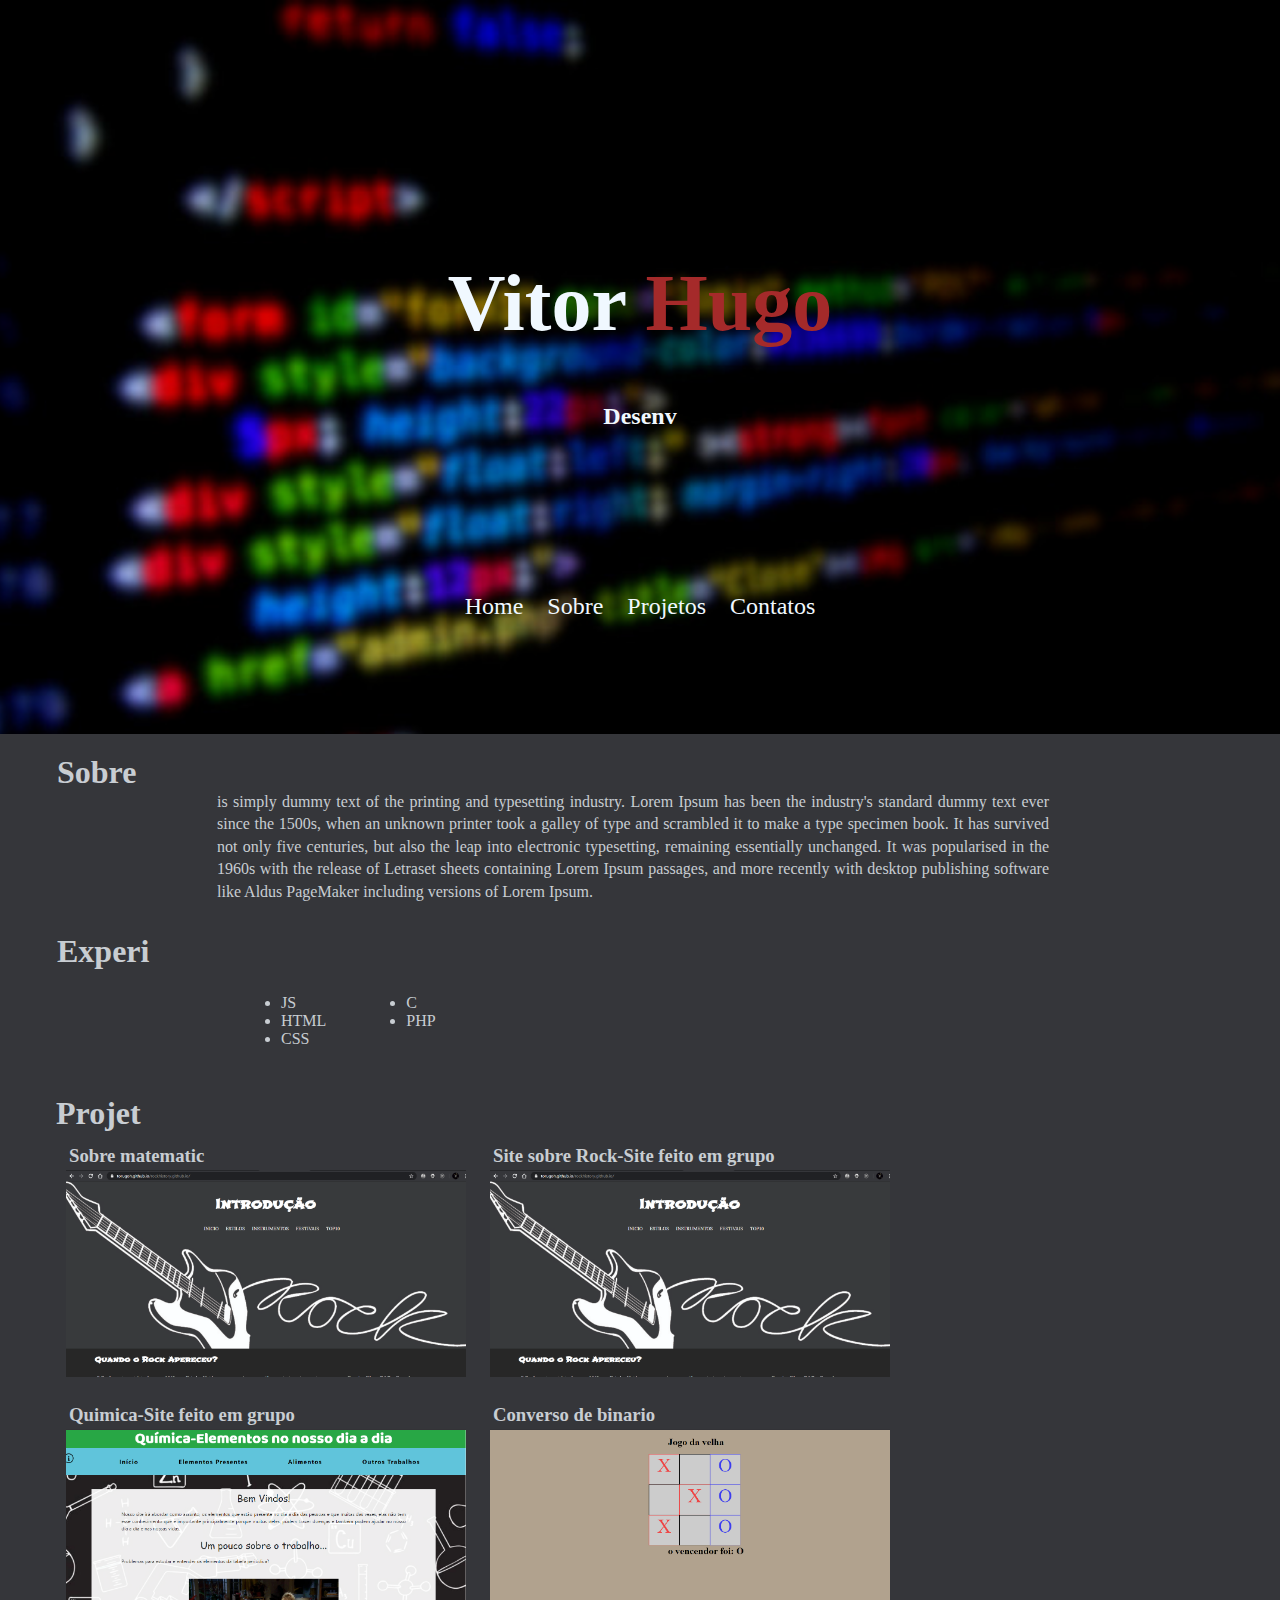
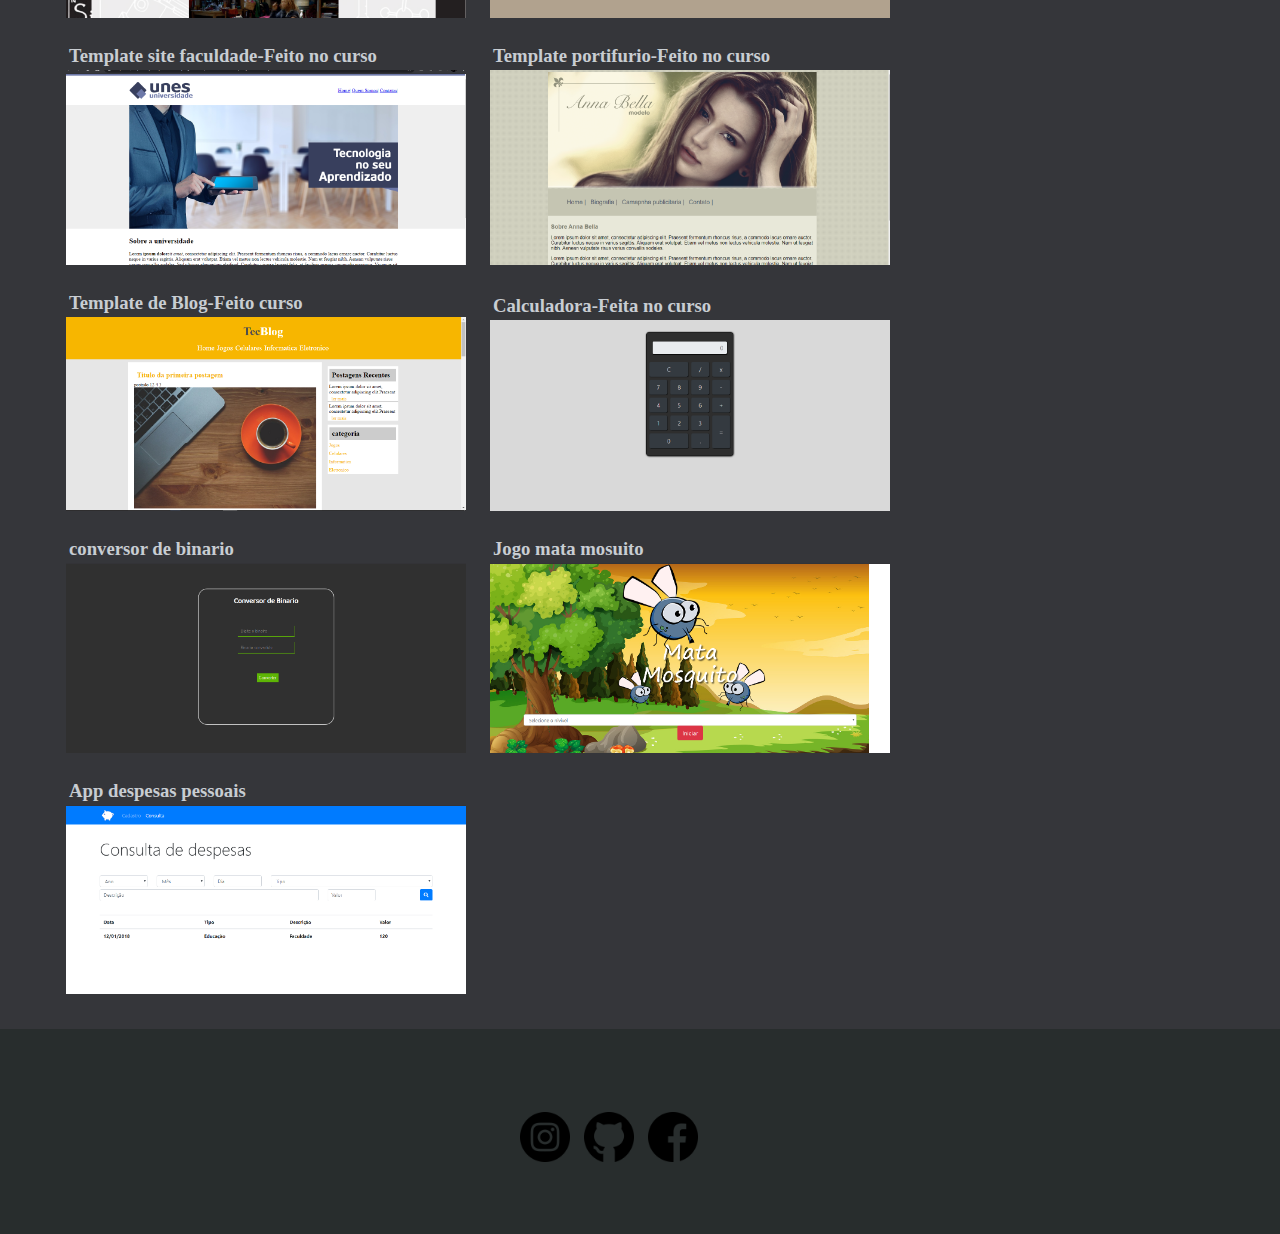
==== index.html @ 17b914d0 "Add files via upload" ====
<!DOCTYPE html>
<html>
<head>
    <meta charset="UTF-8">
    <meta name="viewport" content="width=device-width, initial-scale=1.0">
    <link rel="stylesheet" href="estilo.css">
    <title>Vitor Hugo Silva Ribeiro</title>
</head>
<body>
    <header>
        <nav id="menu">
            <h1>Vitor <span>Hugo</span></h1>
            <h2>Desenvolverdor Web</h2>
            <ul>
                <li><a href="#menu">Home</a></li>
                <li><a href="#sobre">Sobre</a></li>
                <li><a href="#projetos">Projetos</a></li>
                <li><a href="#contatos">Contatos</a></li>
            </ul>
        </nav>
    </header>

    <main>
        <div id="geral">
        <div  id="sobre">
            <h1 class="s">Sobre</h1>
            <p> is simply dummy text of the printing and typesetting industry. 
                Lorem Ipsum has been the industry's standard dummy text ever since the 1500s,
                 when an unknown printer took a galley of type and scrambled it to make a type specimen book.
                  It has survived not only five centuries, but also the leap into electronic typesetting,
                   remaining essentially unchanged. It was popularised in the 1960s with the release of 
                   Letraset sheets containing Lorem Ipsum passages,
                 and more recently with desktop publishing software like Aldus PageMaker including versions of Lorem Ipsum.
            </p>
        </div>
        <!-- Colo -->
        <div  id="experiencia">
            
            <h1 class="u">Experiencias</h1>
           
            <ul id="linguagens">
                <li>JS</li>
                <li>HTML</li>
                <li>CSS</li>
            </ul>
            <ul class="linguagens">
                <li>C</li>
                <li>PHP</li>
            </ul>
        </div>
        <!-- colocar os projetos -->
        <div class="organizacaoconteudo"id="projetos">

            <h1 class="b">Projetos</h1>
            
            <div class="listas">
                <h3>Sobre matematic</h3>
                <a href=""><img src="imagens/siteRock.png" alt="site"></a>
            </div>
            <div class="listas">
                <h3>Site sobre Rock-Site feito em grupo</h3>
                <img src="imagens/siteRock.png" alt="site"></a></img>
                </div>
                <div class="listas">
                    <h3>Quimica-Site feito em grupo</h3>
                    <img src="imagens/quimoca.png" alt="site"></a></img>
                </div>
                <div class="listas">
                    <h3>Converso de binario</h3>
                    <a href="google.com"><img src="imagens/velha.png" alt="site"></a>
                </div>
                <div class="listas">
                    <h3>Template site faculdade-Feito no curso</h3>
                    <img src="imagens/sitefacu.png" alt="site"></a></img>
                </div>
                <div class="listas">
                    <h3>Template portifurio-Feito no curso</h3>
                    <img src="imagens/portifiliocurso.png" alt="site"></a></img>
                </div>
                <div class="listas">
                    <h3>Template de Blog-Feito curso</h3>
                    <a href=""> <img src="imagens/blog.png" alt="site"></a>
                </div>
                <div class="listas">
                     <h3>Calculadora-Feita no curso</h3>
                     <a href=""> <img src="imagens/calculadora.png" alt="site"></a>
                </div>
                <div class="listas">
                    <h3>conversor de binario</h3>
                    <a href=""> <img src="imagens/conversor.png" alt="site"></a>
               </div>
               <div class="listas">
                <h3>Jogo mata mosuito</h3>
                <a href=""> <img src="imagens/mosquito.png" alt="site"></a>
           </div>
           <div class="listas">
            <h3>App despesas pessoais</h3>
            <a href=""> <img src="imagens/despesa.png" alt="site"></a>
       </div>
        </div>
    </div>
    </main>
<!-- rodape -->
    <footer>
        <div id="contatos"> 
            <a href=""><img src="imagens/instagram.png" alt="instragam"></a>
            <a href="https://github.com/TorugoH"><img src="imagens/github.png" alt="github"></a>
            <a href=""><img src="imagens/facebook.png" alt="facebook"></a>
        </div>
    </footer>
    <script src="index.js"></script>
</body>
</html>
---- estilo.css ----
*{
    margin: 0;
    padding: 0;
}
body{
    overflow-x: hidden;
    /*background-color: #8886853d;*/
    background: rgb(53, 54, 58);
    color:#c8cdd2;
}
footer{
    height: 10em;
    padding: 15px;
}
a{
    text-decoration: none;
    color: aliceblue;
}
a:hover{
    color: #cacaca;
}
/*menu*/
header{
    background-color: #282d2dfa;
    background-image: url('imagens/fundo.jpg');
    background-position: center top;
    background-repeat: no-repeat;
    background-size: cover;
    background-attachment: fixed;
    position: relative;
    padding: 15px;
    height: 44em;
}

.lado{
    /*float: left;*/
    position: relative;
    display: inline-block;
}
nav ul{
    position: relative;
    top: 28em;
    text-align: center;
}
#menu li{
    list-style: none;
    display: inline;
    padding: 10px;
    font-size: 1.5em;
}
span{
    color: brown;
}
#menu h1{
    font-size: 5em;
    padding: 3px;
    text-align: center;
    color: aliceblue;
    position: relative;
    top: 3em;
    
}
#menu h2{
    font-size: 1.5em;
    padding: 3px;
    text-align: center;
    color: aliceblue;
    position: relative;
    top: 12em;
    
}
/*corpo da aplicação*/
main{
    width: 98%;
}
p{
  text-align:justify;
    line-height: 1.4em;
    width: 52em;
    position: relative;
    left: 10em;
}
.listas{
    /*class por fazer as lista*/
    display: inline-block;
    margin: 0 auto;
    padding: 10px;
}
.organizacaoconteudo{
    width: 99%;
    padding-left: 15px; 
}
#geral{
    padding: 10px 10px 6px 25px;
}
main img{
    width: 400px;
}
#sobre{
    top: 10px;
    position: relative;
    left: 2em;
}
#experiencia{
    position: relative;
    top: 10px;
    left: 2em;
    padding-top: 30px;
}
#projetos{
    clear: both;
    top: 15px;
    position: relative;
    left: 1em;
    padding-top: 30px;
    padding-bottom: 30px;
}
h3{
    padding: 3px;
}
th img{
    height: 30px;
    width: 30px;
}
.linguagens{
    float: left;
    padding-left: 5em;
}
#linguagens{
    float: left;
}
#experiencia ul{
    position: relative;
    left: 14em;
    padding-top: 24px;
    padding-bottom: 12px;
}

/*rodape*/
footer{
    background-color: #282d2dfa;
    padding-top: 30px;   
}
#contatos img{
    padding:5px;
    width: 50px;
    height: 50px;
}
#contatos{
    margin: 0 auto;
    width: 20%;
    padding-top: 3em;
}
#contatos img:hover{
    height: 60px;
    width: 60px;
}
/*parte resposiva*/
@media(max-width:760px){
    body{
        overflow-x: hidden;
        /*background-color: #8886853d;*/
        background: rgb(53, 54, 58);
        color:#c8cdd2;
    }
    
    
    header {
        background-color: #282d2dfa;
        background-position: center top;
        background-repeat: no-repeat;
        background-size: cover;
        background-attachment: fixed;
        position: relative;
        height: 49em;
        width: 100%;
    }
    main img {
        width: 278px;
    }
    ul {
        position: relative;
        top: 20em;
        
    }
    footer {
        background-color: #282d2dfa;
        height: 18em;
        width: 100%;
    }
    p{
        text-align: justify;
        line-height: 1.4em;
        width: 15em;
        position: relative;
        left: 1em;
    }
      
    #experiencia {
        position: relative;
        top: 10px;
        padding-top: 30px;
        left: 0;
    }
    #experiencia ul{
        position: relative;
    top: 1em;
    left: 5em;
    }
    #menu h1 {
        font-size: 5em;
        /* padding: 3px; */
        text-align: center;
        color: aliceblue;
        position: relative;
        top: 1em;
        left: -1em;
    }
    #menu h2 {
        font-size: 1.5em;
        padding: 3px;
        text-align: center;
        color: aliceblue;
        position: relative;
        top: 6em;
        left: -2em;
    }
    nav ul {
        position: relative;
        top: 18em;
        text-align: center;
        width: 30%;
    }
    #projetos {
        clear: both;
        top: 15px;
        position: relative;
        left: -1em;
        padding-top: 30px;
        padding-bottom: 30px;
    }
    .organizacaoconteudo {
        width: 100%;
        padding-left: 15px;
    }

        span {
            color: brown;
            left: 53px;
            position: relative;
        }
        #sobre {
            top: 10px;
            position: relative;
            left: 0em;
        }

}

@media (min-width:768px)and(max-width:1020px){
    header, footer {
        height: 10em;
        padding: 15px;                                                                                   
        width: 100%;
    }
    header {
    background-color: #282d2dfa;
    background-image: url('imagens/fundo.jpg');
    background-position: center top;
    background-repeat: no-repeat;
    background-size: cover;
    background-attachment: fixed;
    position: relative;
    height: 63em;
    
    }
    main img {
        width: 313px;
    }
    ul {
        position: relative;
        top: 20em;
        
    }
    footer {
        background-color: #282d2dfa;
        height: 18em;
    }
    p {
        text-align: justify;
        line-height: 1.4em;
        width: 43em;
        position: relative;
        /* left: 10em; */
    }

}
/*375-500px

//360<px

768-900px{
//1024px
header {
    background-color: #282d2dfa;
    background-image: url(imagens/fundo.jpg);
    background-position: center top;
    background-repeat: no-repeat;
    background-size: cover;
    background-attachment: fixed;
    position: relative;
    height: 84em;
}
*/
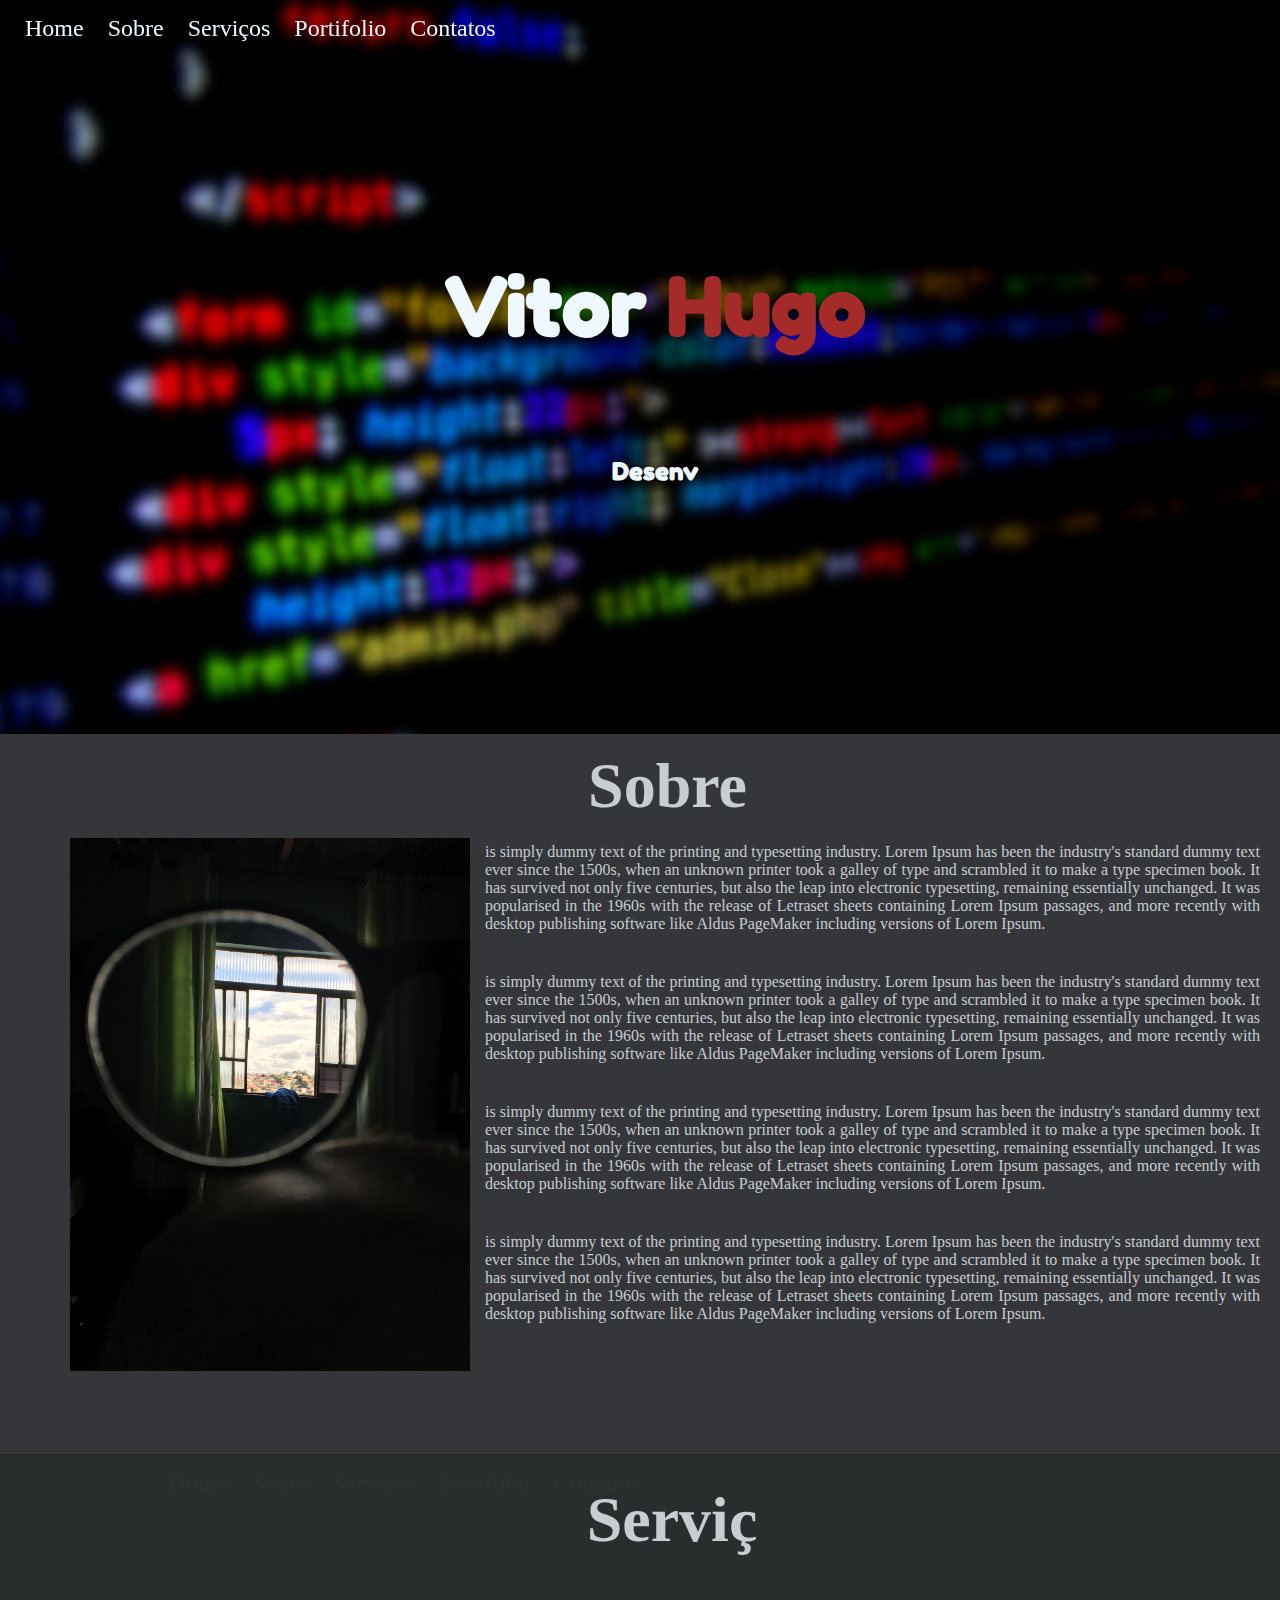
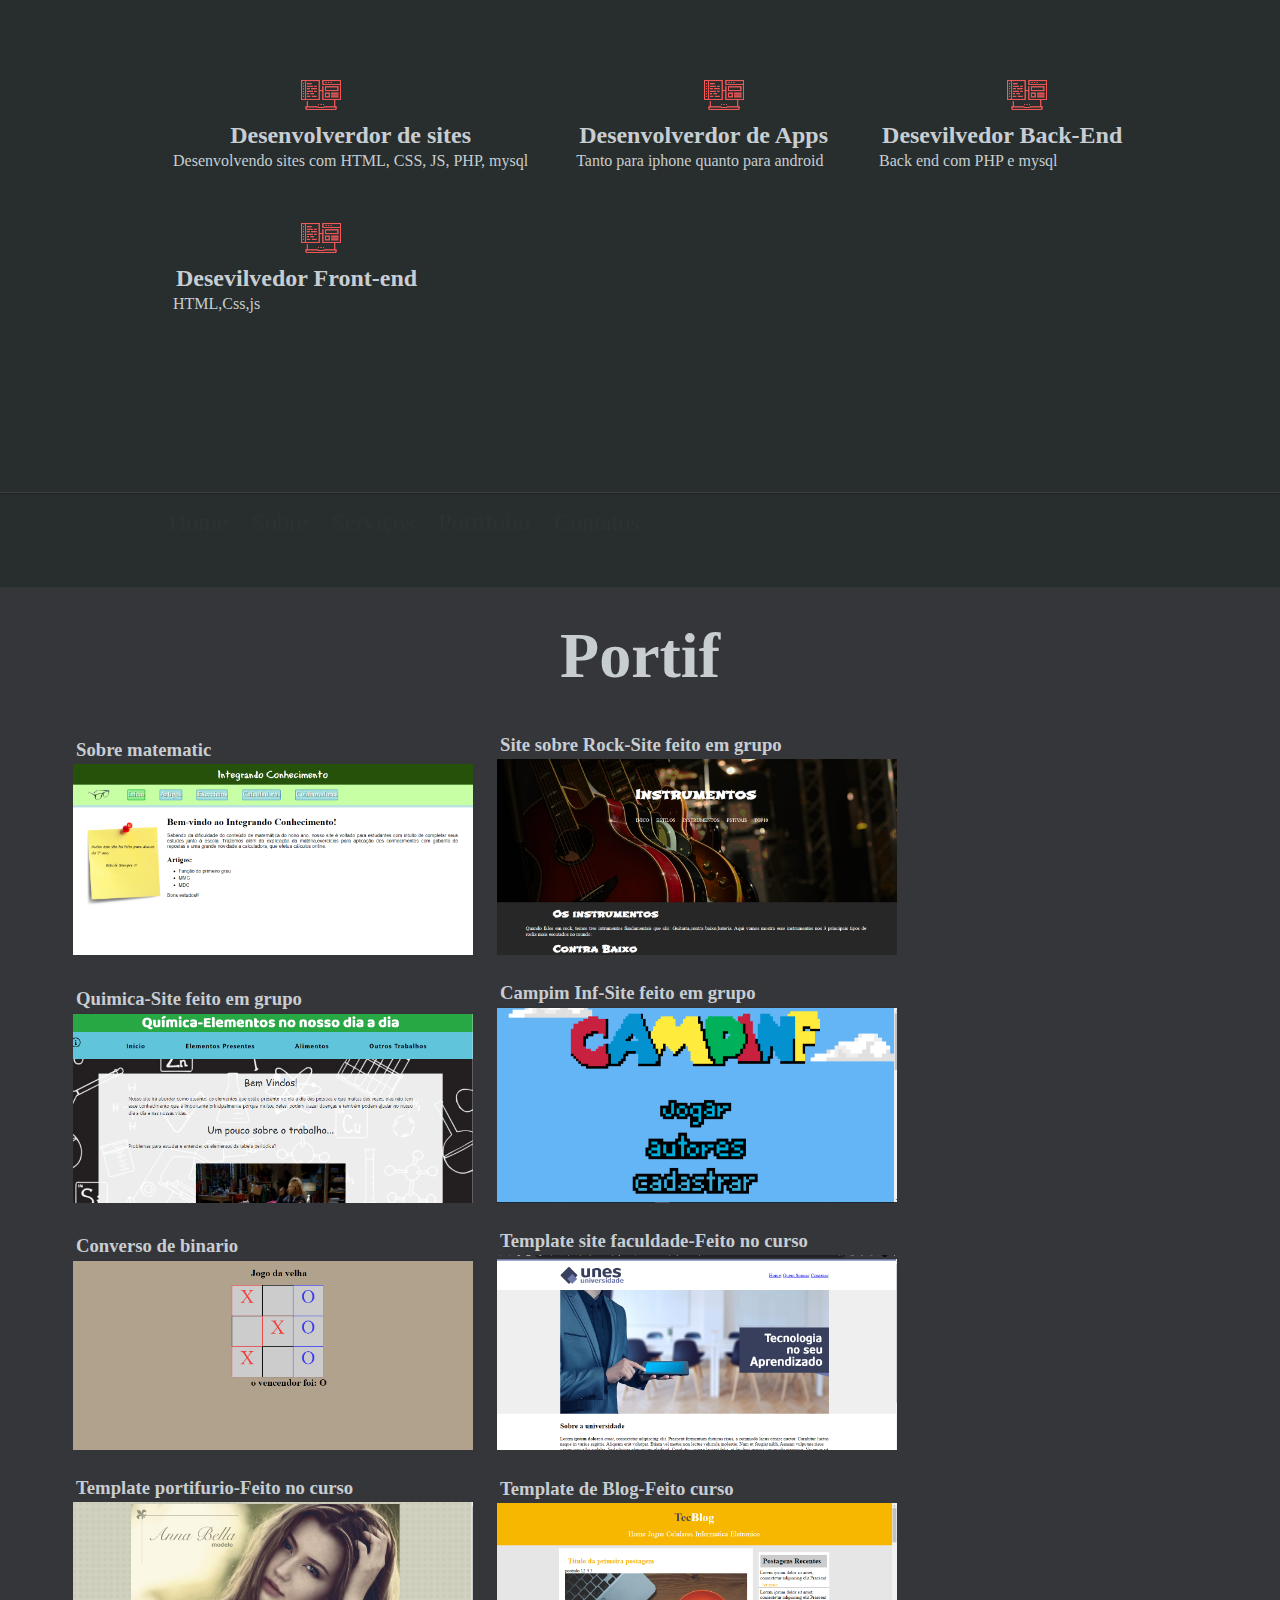
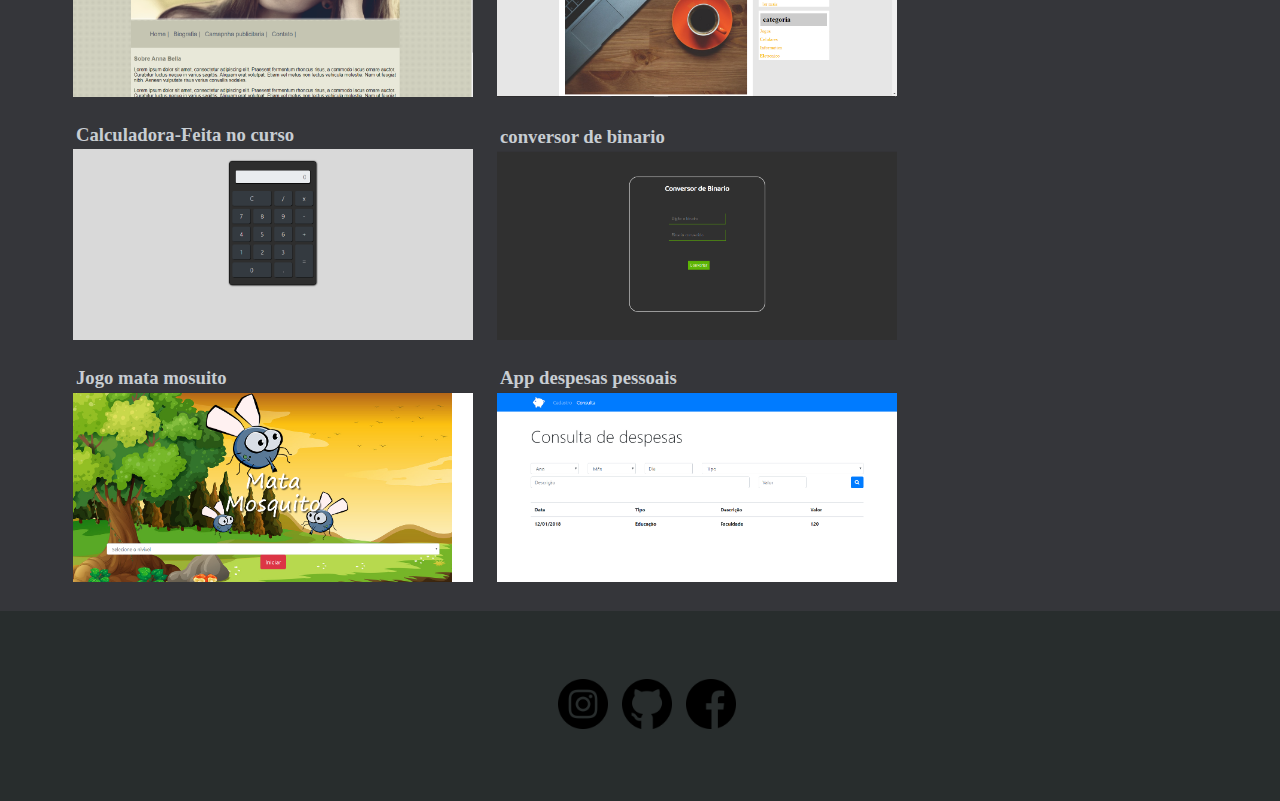
==== commit 678c9a50: "Add files via upload" ====
--- a/index.html
+++ b/index.html
@@ -1,4 +1,4 @@
-<!DOCTYPE html>
+                                            <!DOCTYPE html>
 <html>
 <head>
     <meta charset="UTF-8">
@@ -9,21 +9,49 @@
 <body>
     <header>
         <nav id="menu">
+            <div id="campodeOpcao">
+                <ul id="submenu">
+                    <li><a href="#menu">Home</a></li>
+                    <li><a href="#sobre">Sobre</a></li>
+                    <li><a href="#experiencia">Serviços</a></li>
+                    <li><a href="#projetos">Portifolio</a></li>
+                    <li><a href="#contatos">Contatos</a></li>
+                </ul>
+            </div>
             <h1>Vitor <span>Hugo</span></h1>
             <h2>Desenvolverdor Web</h2>
-            <ul>
-                <li><a href="#menu">Home</a></li>
-                <li><a href="#sobre">Sobre</a></li>
-                <li><a href="#projetos">Projetos</a></li>
-                <li><a href="#contatos">Contatos</a></li>
-            </ul>
         </nav>
     </header>
-
+<!-- Corpo da aplicação -->
     <main>
         <div id="geral">
         <div  id="sobre">
             <h1 class="s">Sobre</h1>
+            <img src="imagens/oculos.JPG" alt="">
+            <p> is simply dummy text of the printing and typesetting industry. 
+                Lorem Ipsum has been the industry's standard dummy text ever since the 1500s,
+                 when an unknown printer took a galley of type and scrambled it to make a type specimen book.
+                  It has survived not only five centuries, but also the leap into electronic typesetting,
+                   remaining essentially unchanged. It was popularised in the 1960s with the release of 
+                   Letraset sheets containing Lorem Ipsum passages,
+                 and more recently with desktop publishing software like Aldus PageMaker including versions of Lorem Ipsum.
+            </p>
+            <p> is simply dummy text of the printing and typesetting industry. 
+                Lorem Ipsum has been the industry's standard dummy text ever since the 1500s,
+                 when an unknown printer took a galley of type and scrambled it to make a type specimen book.
+                  It has survived not only five centuries, but also the leap into electronic typesetting,
+                   remaining essentially unchanged. It was popularised in the 1960s with the release of 
+                   Letraset sheets containing Lorem Ipsum passages,
+                 and more recently with desktop publishing software like Aldus PageMaker including versions of Lorem Ipsum.
+            </p>
+            <p> is simply dummy text of the printing and typesetting industry. 
+                Lorem Ipsum has been the industry's standard dummy text ever since the 1500s,
+                 when an unknown printer took a galley of type and scrambled it to make a type specimen book.
+                  It has survived not only five centuries, but also the leap into electronic typesetting,
+                   remaining essentially unchanged. It was popularised in the 1960s with the release of 
+                   Letraset sheets containing Lorem Ipsum passages,
+                 and more recently with desktop publishing software like Aldus PageMaker including versions of Lorem Ipsum.
+            </p>
             <p> is simply dummy text of the printing and typesetting industry. 
                 Lorem Ipsum has been the industry's standard dummy text ever since the 1500s,
                  when an unknown printer took a galley of type and scrambled it to make a type specimen book.
@@ -35,27 +63,40 @@
         </div>
         <!-- Colo -->
         <div  id="experiencia">
-            
-            <h1 class="u">Experiencias</h1>
-           
-            <ul id="linguagens">
-                <li>JS</li>
-                <li>HTML</li>
-                <li>CSS</li>
-            </ul>
-            <ul class="linguagens">
-                <li>C</li>
-                <li>PHP</li>
-            </ul>
+            <h1 class="u">Serviços</h1>
+            <div id="apresentacao">
+                <div class="servico">
+                    <img src="imagens/end.png" alt="">
+                   <h3>Desenvolverdor de sites</h3>
+                   <p>Desenvolvendo sites com HTML, CSS, JS, PHP, mysql</p>
+               </div>
+               <div class="servico">
+                <img src="imagens/end.png" alt="">
+                   <h3>Desenvolverdor de Apps</h3>
+                   <p>Tanto para iphone quanto para android</p>
+                 </div>
+    
+                 <div class="servico">
+                    <img src="imagens/end.png" alt="">
+                     <h3>Desevilvedor Back-End</h3>
+                     <p>Back end com PHP e mysql</p>
+         
+                 </div>
+                 <div class="servico">
+                     <img src="imagens/end.png" alt="">
+                    <h3>Desevilvedor Front-end</h3>
+                    <p>HTML,Css,js</p>
+                </div>
+            </div>
         </div>
         <!-- colocar os projetos -->
+        <h1 class="b">Portifolio</h1>
         <div class="organizacaoconteudo"id="projetos">
 
-            <h1 class="b">Projetos</h1>
             
             <div class="listas">
                 <h3>Sobre matematic</h3>
-                <a href=""><img src="imagens/siteRock.png" alt="site"></a>
+                <a href=""><img src="imagens/integrando.png" alt="site"></a>
             </div>
             <div class="listas">
                 <h3>Site sobre Rock-Site feito em grupo</h3>
@@ -64,6 +105,10 @@
                 <div class="listas">
                     <h3>Quimica-Site feito em grupo</h3>
                     <img src="imagens/quimoca.png" alt="site"></a></img>
+                </div>
+                <div class="listas">
+                    <h3>Campim Inf-Site feito em grupo</h3>
+                    <img src="imagens/campinf.png" alt="site"></a></img>
                 </div>
                 <div class="listas">
                     <h3>Converso de binario</h3>
@@ -103,9 +148,9 @@
 <!-- rodape -->
     <footer>
         <div id="contatos"> 
-            <a href=""><img src="imagens/instagram.png" alt="instragam"></a>
+            <a href="https://www.instagram.com/torugo_vitor/"><img src="imagens/instagram.png" alt="instragam"></a>
             <a href="https://github.com/TorugoH"><img src="imagens/github.png" alt="github"></a>
-            <a href=""><img src="imagens/facebook.png" alt="facebook"></a>
+            <a href="https://www.facebook.com/vitorhugoemail/?viewas="><img src="imagens/facebook.png" alt="facebook"></a>
         </div>
     </footer>
     <script src="index.js"></script>
--- a/estilo.css
+++ b/estilo.css
@@ -1,3 +1,7 @@
+@font-face{
+    font-family: "titulo";
+    src: url("fonte/FredokaOne-Regular.ttf") format('truetype');
+}
 *{
     margin: 0;
     padding: 0;
@@ -9,8 +13,10 @@
     color:#c8cdd2;
 }
 footer{
+    background-color: #282d2dfa ;
     height: 10em;
     padding: 15px;
+    width: 105%;
 }
 a{
     text-decoration: none;
@@ -30,17 +36,28 @@
     position: relative;
     padding: 15px;
     height: 44em;
+    width: 100%;
 }
 
 .lado{
-    /*float: left;*/
     position: relative;
     display: inline-block;
 }
 nav ul{
-    position: relative;
-    top: 28em;
-    text-align: center;
+   
+}
+#campodeOpcaonudeOpcao{
+    position: fixed;
+    top: 2em;
+    text-align: center;
+    padding: 13px;
+    /* margin: 0 auto; */
+    left: 29%;
+    
+}
+#campodeOpcao{
+    position: fixed;
+    z-index: 1;
 }
 #menu li{
     list-style: none;
@@ -58,7 +75,12 @@
     color: aliceblue;
     position: relative;
     top: 3em;
-    
+    font-family: "titulo",cursive;
+    
+}
+#sobre h1, #experiencia h1, #projetos h1{
+    text-align: center;
+    font-size: 4em;
 }
 #menu h2{
     font-size: 1.5em;
@@ -66,19 +88,18 @@
     text-align: center;
     color: aliceblue;
     position: relative;
-    top: 12em;
-    
+    top: 14em;
+    font-family: "titulo",cursive;
+    
+}
+#sobre img{
+    float: left;
+    padding: 15px;
 }
 /*corpo da aplicação*/
-main{
-    width: 98%;
-}
-p{
-  text-align:justify;
-    line-height: 1.4em;
-    width: 52em;
-    position: relative;
-    left: 10em;
+#sobre p{
+  padding: 20px;
+  text-align: justify;
 }
 .listas{
     /*class por fazer as lista*/
@@ -87,31 +108,43 @@
     padding: 10px;
 }
 .organizacaoconteudo{
-    width: 99%;
+   /* width: 99%;*/
     padding-left: 15px; 
 }
-#geral{
-    padding: 10px 10px 6px 25px;
+/*#geral{
+   /* padding: 10px 10px 6px 25px;
+}*/
+.b{
+    text-align: center;
+    font-size: 4em;
+    top: 0.5em;
+    position: relative;
+    padding: 15px;
 }
 main img{
     width: 400px;
 }
 #sobre{
-    top: 10px;
-    position: relative;
-    left: 2em;
+    top: 15px;
+    position: relative;
+    height: 44em;
+    margin-left: 55px;
 }
 #experiencia{
-    position: relative;
-    top: 10px;
-    left: 2em;
+   /* background-color: #282d2dfa ;*/
+   background-image: url('imagens/fundopreto.png');
+    position: relative;
+    top: 15px;
     padding-top: 30px;
+    height: 44em;
+    width: 105%;
+    
 }
 #projetos{
     clear: both;
     top: 15px;
     position: relative;
-    left: 1em;
+    left: 3em;
     padding-top: 30px;
     padding-bottom: 30px;
 }
@@ -129,17 +162,28 @@
 #linguagens{
     float: left;
 }
-#experiencia ul{
-    position: relative;
-    left: 14em;
-    padding-top: 24px;
-    padding-bottom: 12px;
-}
-
-/*rodape*/
-footer{
-    background-color: #282d2dfa;
-    padding-top: 30px;   
+
+.servico{
+    float: left;
+    padding: 24px;
+}
+.servico img{
+    width: 40px;
+    height: 40px;
+    position: relative;
+    left: 8em;
+}
+.servico h3{
+    font-size: 24px;
+    text-align: center;
+}
+#apresentacao{
+    padding: 30px;
+    margin: 0 auto;
+    position: relative;
+    top: 4em;
+    left: 6em;
+    margin-left: 23px;
 }
 #contatos img{
     padding:5px;
@@ -166,6 +210,7 @@
     
     
     header {
+        background-image: url('imagens/fundo.jpg');
         background-color: #282d2dfa;
         background-position: center top;
         background-repeat: no-repeat;
@@ -191,7 +236,7 @@
     p{
         text-align: justify;
         line-height: 1.4em;
-        width: 15em;
+        width: 305px;
         position: relative;
         left: 1em;
     }
@@ -204,8 +249,8 @@
     }
     #experiencia ul{
         position: relative;
-    top: 1em;
-    left: 5em;
+        top: 1em;
+        left: 5em;
     }
     #menu h1 {
         font-size: 5em;
@@ -223,7 +268,7 @@
         color: aliceblue;
         position: relative;
         top: 6em;
-        left: -2em;
+        left: -1em;
     }
     nav ul {
         position: relative;
@@ -244,16 +289,16 @@
         padding-left: 15px;
     }
 
-        span {
-            color: brown;
-            left: 53px;
-            position: relative;
-        }
-        #sobre {
-            top: 10px;
-            position: relative;
-            left: 0em;
-        }
+    span {
+        color: brown;
+        left: 53px;
+        position: relative;
+    }
+    #sobre {
+        top: 10px;
+        position: relative;
+         left: 0em;
+    }
 
 }
 
@@ -272,7 +317,6 @@
     background-attachment: fixed;
     position: relative;
     height: 63em;
-    
     }
     main img {
         width: 313px;
@@ -289,7 +333,7 @@
     p {
         text-align: justify;
         line-height: 1.4em;
-        width: 43em;
+        width: 305px;
         position: relative;
         /* left: 10em; */
     }
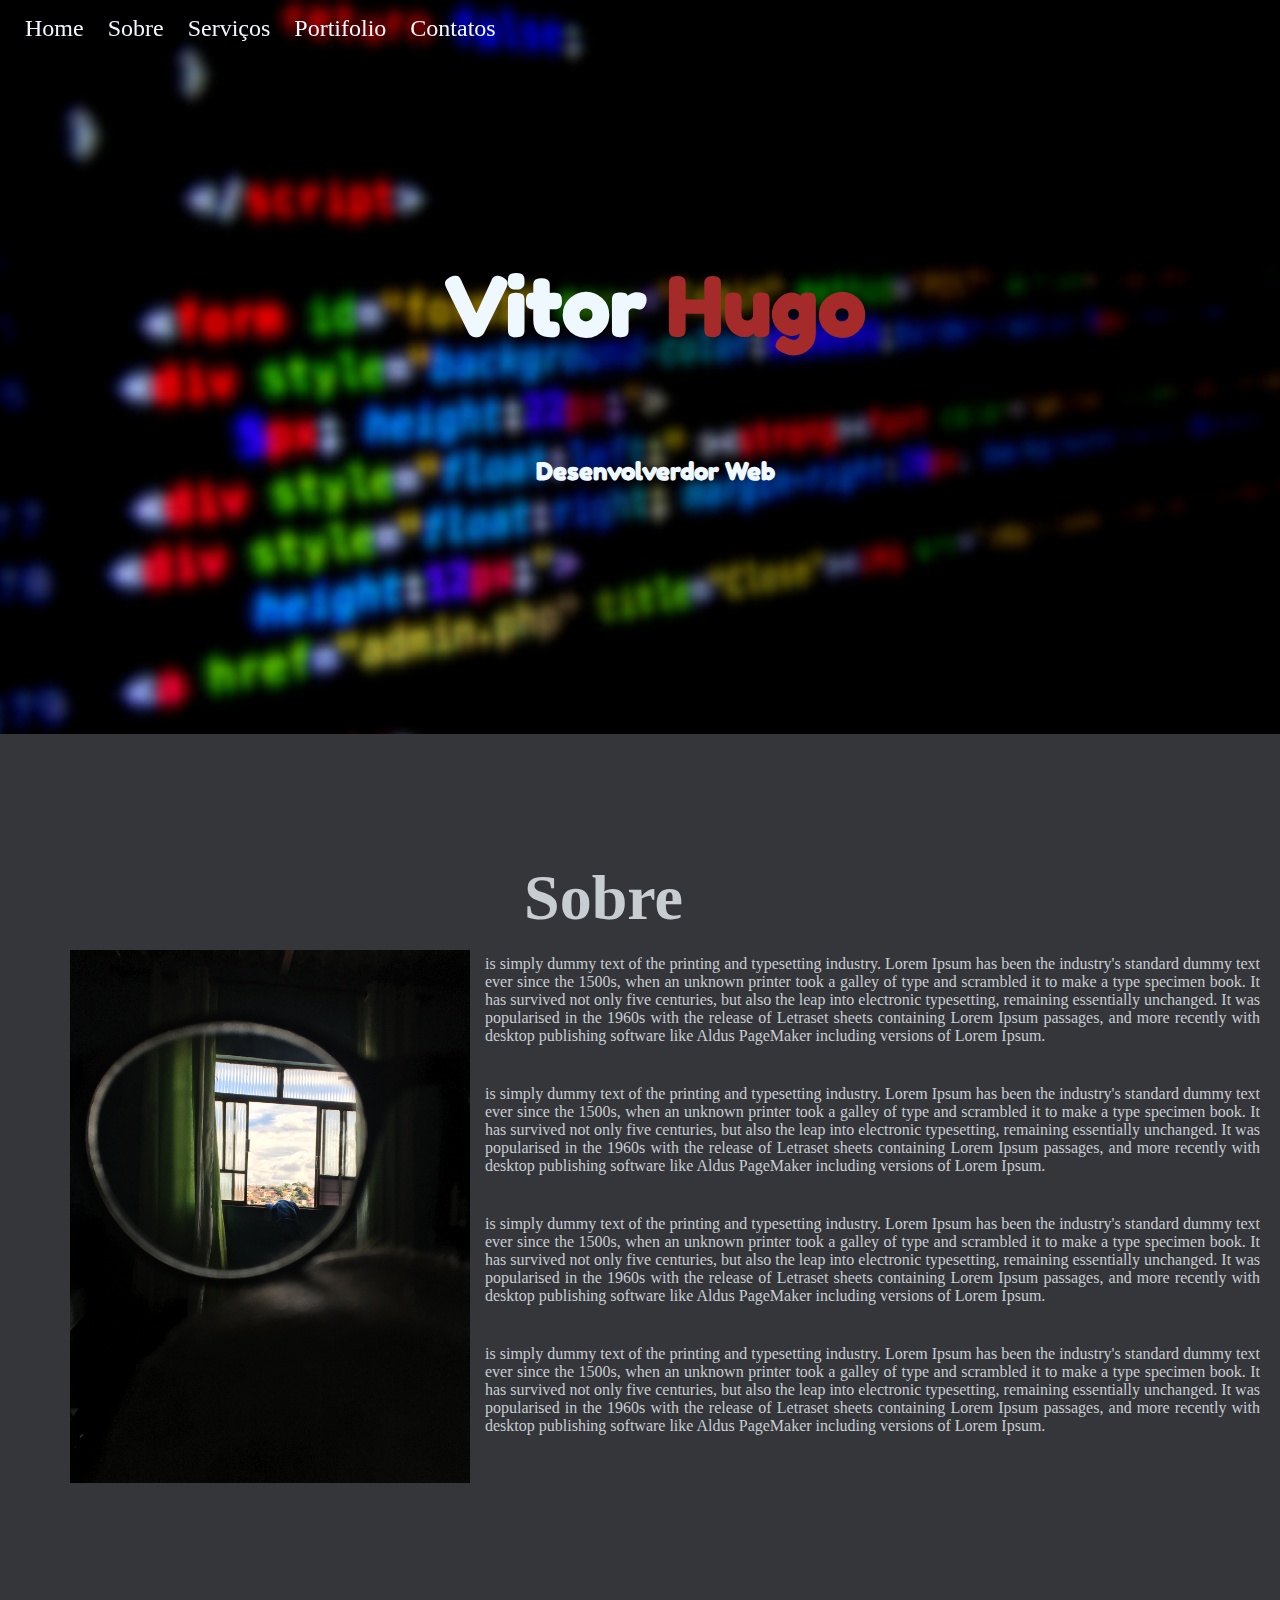
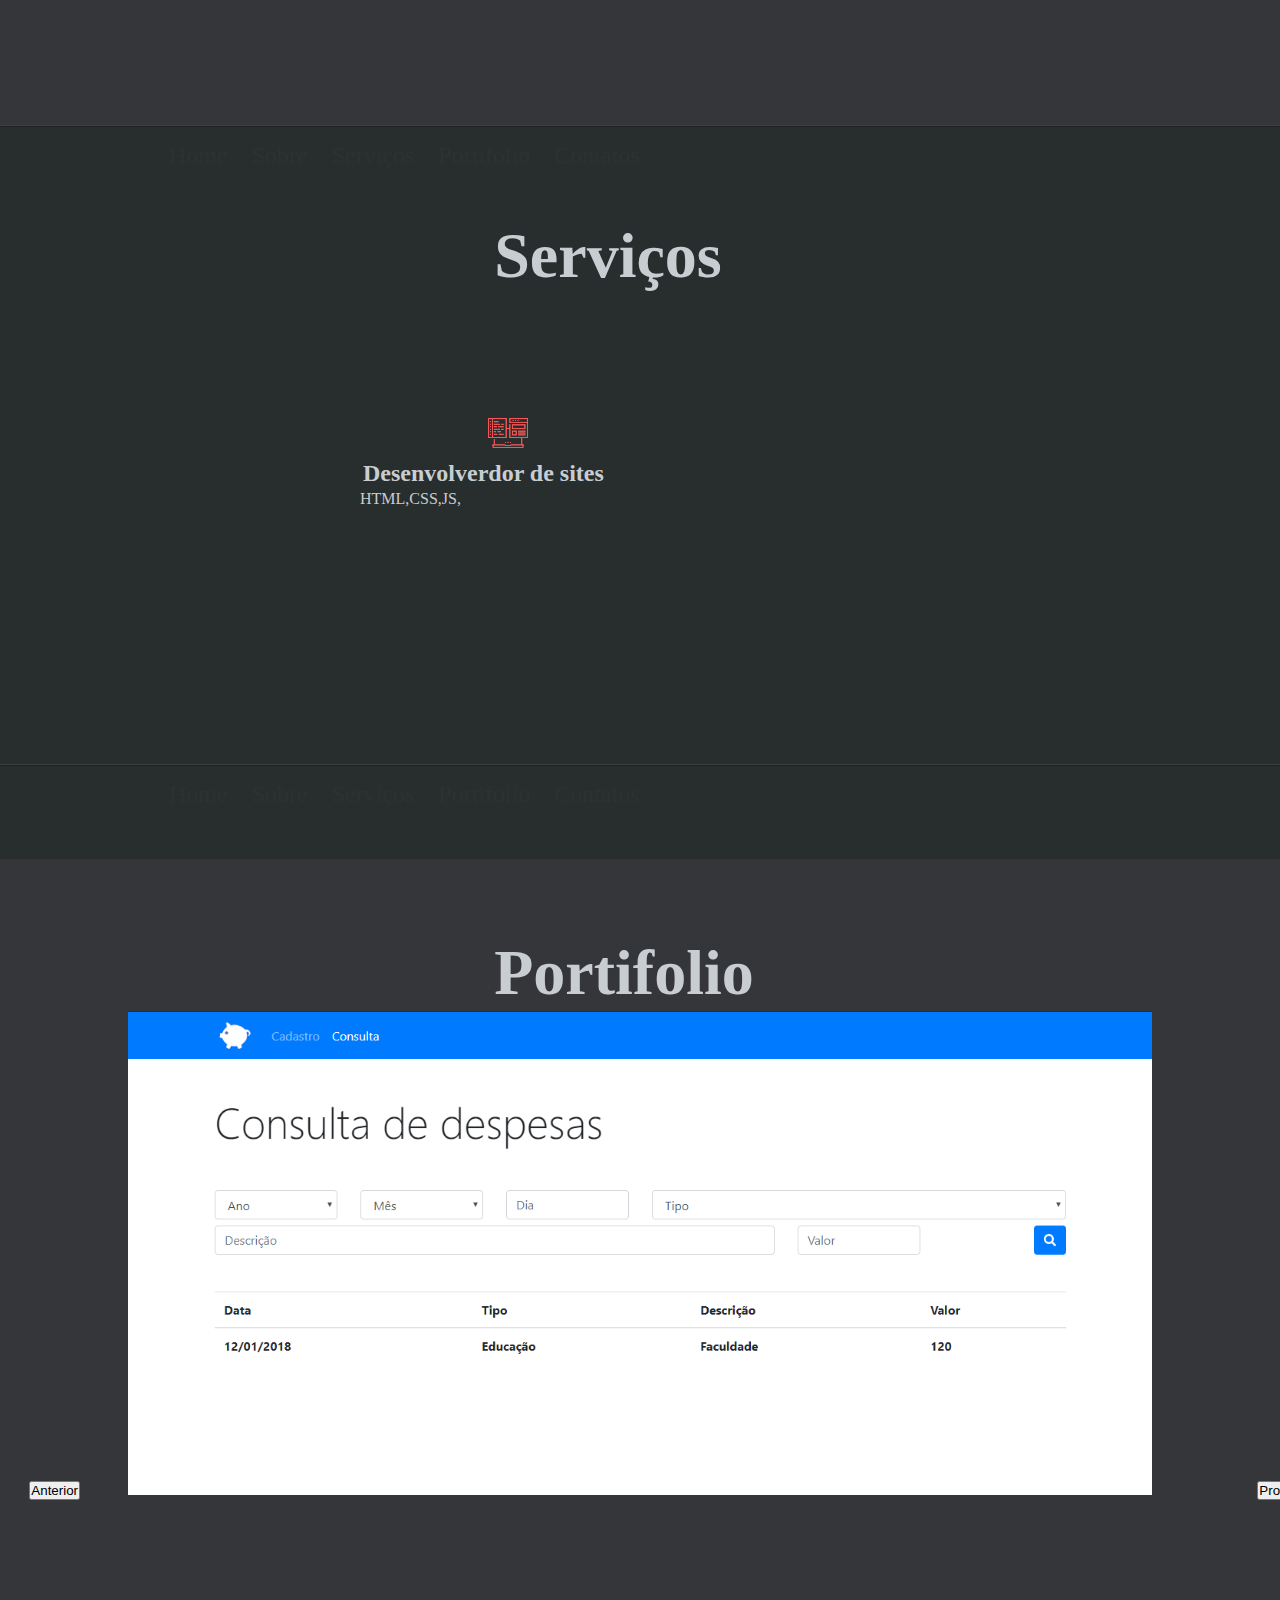
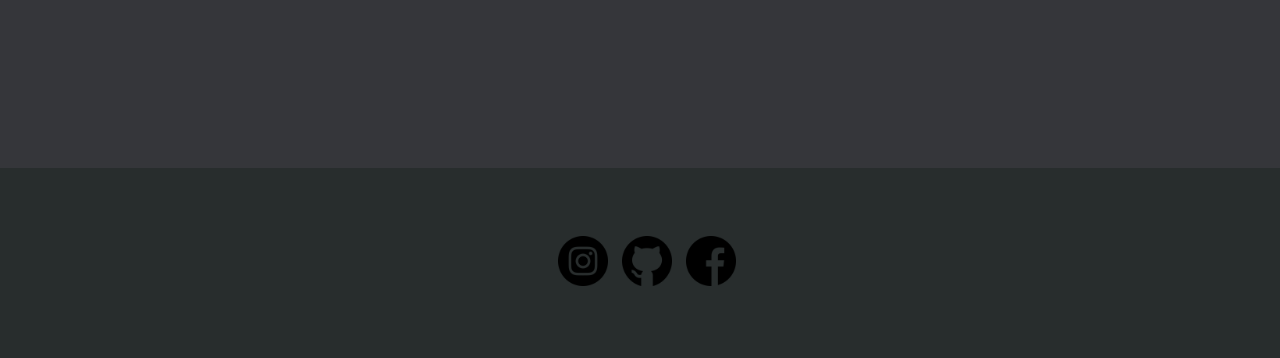
==== commit 31139578: "Add files via upload" ====
--- a/index.html
+++ b/index.html
@@ -68,80 +68,19 @@
                 <div class="servico">
                     <img src="imagens/end.png" alt="">
                    <h3>Desenvolverdor de sites</h3>
-                   <p>Desenvolvendo sites com HTML, CSS, JS, PHP, mysql</p>
+                   <p> HTML,CSS,JS,</p>
                </div>
-               <div class="servico">
-                <img src="imagens/end.png" alt="">
-                   <h3>Desenvolverdor de Apps</h3>
-                   <p>Tanto para iphone quanto para android</p>
-                 </div>
-    
-                 <div class="servico">
-                    <img src="imagens/end.png" alt="">
-                     <h3>Desevilvedor Back-End</h3>
-                     <p>Back end com PHP e mysql</p>
-         
-                 </div>
-                 <div class="servico">
-                     <img src="imagens/end.png" alt="">
-                    <h3>Desevilvedor Front-end</h3>
-                    <p>HTML,Css,js</p>
+                 
                 </div>
             </div>
         </div>
         <!-- colocar os projetos -->
-        <h1 class="b">Portifolio</h1>
         <div class="organizacaoconteudo"id="projetos">
-
-            
-            <div class="listas">
-                <h3>Sobre matematic</h3>
-                <a href=""><img src="imagens/integrando.png" alt="site"></a>
-            </div>
-            <div class="listas">
-                <h3>Site sobre Rock-Site feito em grupo</h3>
-                <img src="imagens/siteRock.png" alt="site"></a></img>
-                </div>
-                <div class="listas">
-                    <h3>Quimica-Site feito em grupo</h3>
-                    <img src="imagens/quimoca.png" alt="site"></a></img>
-                </div>
-                <div class="listas">
-                    <h3>Campim Inf-Site feito em grupo</h3>
-                    <img src="imagens/campinf.png" alt="site"></a></img>
-                </div>
-                <div class="listas">
-                    <h3>Converso de binario</h3>
-                    <a href="google.com"><img src="imagens/velha.png" alt="site"></a>
-                </div>
-                <div class="listas">
-                    <h3>Template site faculdade-Feito no curso</h3>
-                    <img src="imagens/sitefacu.png" alt="site"></a></img>
-                </div>
-                <div class="listas">
-                    <h3>Template portifurio-Feito no curso</h3>
-                    <img src="imagens/portifiliocurso.png" alt="site"></a></img>
-                </div>
-                <div class="listas">
-                    <h3>Template de Blog-Feito curso</h3>
-                    <a href=""> <img src="imagens/blog.png" alt="site"></a>
-                </div>
-                <div class="listas">
-                     <h3>Calculadora-Feita no curso</h3>
-                     <a href=""> <img src="imagens/calculadora.png" alt="site"></a>
-                </div>
-                <div class="listas">
-                    <h3>conversor de binario</h3>
-                    <a href=""> <img src="imagens/conversor.png" alt="site"></a>
-               </div>
-               <div class="listas">
-                <h3>Jogo mata mosuito</h3>
-                <a href=""> <img src="imagens/mosquito.png" alt="site"></a>
-           </div>
-           <div class="listas">
-            <h3>App despesas pessoais</h3>
-            <a href=""> <img src="imagens/despesa.png" alt="site"></a>
-       </div>
+            <h1 class="TituloPortifolio">Portifolio</h1>
+            <div id="carrosel">
+            <button id="anterior">Anterior</button>
+            <button id="proximo">Proximo</button>
+        </div>
         </div>
     </div>
     </main>
--- a/estilo.css
+++ b/estilo.css
@@ -5,6 +5,9 @@
 *{
     margin: 0;
     padding: 0;
+}
+.selecionado{
+    opacity:0;
 }
 body{
     overflow-x: hidden;
@@ -81,6 +84,8 @@
 #sobre h1, #experiencia h1, #projetos h1{
     text-align: center;
     font-size: 4em;
+    position: relative;
+    left: -1em;
 }
 #menu h2{
     font-size: 1.5em;
@@ -101,20 +106,8 @@
   padding: 20px;
   text-align: justify;
 }
-.listas{
-    /*class por fazer as lista*/
-    display: inline-block;
-    margin: 0 auto;
-    padding: 10px;
-}
-.organizacaoconteudo{
-   /* width: 99%;*/
-    padding-left: 15px; 
-}
-/*#geral{
-   /* padding: 10px 10px 6px 25px;
-}*/
-.b{
+/*Carrosel*/
+.TituloPortifolio{
     text-align: center;
     font-size: 4em;
     top: 0.5em;
@@ -125,66 +118,77 @@
     width: 400px;
 }
 #sobre{
+    padding-top: 7em;
     top: 15px;
     position: relative;
-    height: 44em;
+    height: 54em;
     margin-left: 55px;
 }
+#projetos{
+    clear: both;
+    top: 15px;
+    position: relative;
+    left: 3em;
+    padding-top: 30px;
+    padding-bottom: 30px;
+    height: 54em;
+}
+h3{
+    padding: 3px;
+}
+#carrosel{
+    position: relative;
+    left: -2em;
+    top:1em;
+}
+#carrosel img{
+    width: 80%;
+    height: 0%;
+    position: relative;
+}
+#proximo{
+    position: relative;
+    left: 89em;
+}
+#anterior{
+    position: relative;
+    left: 1em;
+}
+/*Quadros com as experiencias*/
+.servico{
+    float: left;
+    padding: 24px;
+}
+.servico img{
+    width: 40px;
+    height: 40px;
+    position: relative;
+    left: 8em;
+}
+.servico h3{
+    font-size: 24px;
+    text-align: center;
+}
+#apresentacao{
+   position: relative;
+   top: 10em;
+   left: 25%;
+}
 #experiencia{
-   /* background-color: #282d2dfa ;*/
-   background-image: url('imagens/fundopreto.png');
+    padding-top: 7em;
+    background-image: url('imagens/fundopreto.png');
     position: relative;
     top: 15px;
     padding-top: 30px;
     height: 44em;
-    width: 105%;
-    
-}
-#projetos{
-    clear: both;
-    top: 15px;
-    position: relative;
-    left: 3em;
-    padding-top: 30px;
-    padding-bottom: 30px;
-}
-h3{
-    padding: 3px;
-}
-th img{
-    height: 30px;
-    width: 30px;
-}
-.linguagens{
-    float: left;
-    padding-left: 5em;
-}
-#linguagens{
-    float: left;
+    width: 105%;    
+}
+#experiencia h1{
+    position: relative;
+    top: 1em;
 }
 
-.servico{
-    float: left;
-    padding: 24px;
-}
-.servico img{
-    width: 40px;
-    height: 40px;
-    position: relative;
-    left: 8em;
-}
-.servico h3{
-    font-size: 24px;
-    text-align: center;
-}
-#apresentacao{
-    padding: 30px;
-    margin: 0 auto;
-    position: relative;
-    top: 4em;
-    left: 6em;
-    margin-left: 23px;
-}
+/*Parte dos contatos(Roda pe)*/
 #contatos img{
     padding:5px;
     width: 50px;
@@ -200,159 +204,3 @@
     width: 60px;
 }
 /*parte resposiva*/
-@media(max-width:760px){
-    body{
-        overflow-x: hidden;
-        /*background-color: #8886853d;*/
-        background: rgb(53, 54, 58);
-        color:#c8cdd2;
-    }
-    
-    
-    header {
-        background-image: url('imagens/fundo.jpg');
-        background-color: #282d2dfa;
-        background-position: center top;
-        background-repeat: no-repeat;
-        background-size: cover;
-        background-attachment: fixed;
-        position: relative;
-        height: 49em;
-        width: 100%;
-    }
-    main img {
-        width: 278px;
-    }
-    ul {
-        position: relative;
-        top: 20em;
-        
-    }
-    footer {
-        background-color: #282d2dfa;
-        height: 18em;
-        width: 100%;
-    }
-    p{
-        text-align: justify;
-        line-height: 1.4em;
-        width: 305px;
-        position: relative;
-        left: 1em;
-    }
-      
-    #experiencia {
-        position: relative;
-        top: 10px;
-        padding-top: 30px;
-        left: 0;
-    }
-    #experiencia ul{
-        position: relative;
-        top: 1em;
-        left: 5em;
-    }
-    #menu h1 {
-        font-size: 5em;
-        /* padding: 3px; */
-        text-align: center;
-        color: aliceblue;
-        position: relative;
-        top: 1em;
-        left: -1em;
-    }
-    #menu h2 {
-        font-size: 1.5em;
-        padding: 3px;
-        text-align: center;
-        color: aliceblue;
-        position: relative;
-        top: 6em;
-        left: -1em;
-    }
-    nav ul {
-        position: relative;
-        top: 18em;
-        text-align: center;
-        width: 30%;
-    }
-    #projetos {
-        clear: both;
-        top: 15px;
-        position: relative;
-        left: -1em;
-        padding-top: 30px;
-        padding-bottom: 30px;
-    }
-    .organizacaoconteudo {
-        width: 100%;
-        padding-left: 15px;
-    }
-
-    span {
-        color: brown;
-        left: 53px;
-        position: relative;
-    }
-    #sobre {
-        top: 10px;
-        position: relative;
-         left: 0em;
-    }
-
-}
-
-@media (min-width:768px)and(max-width:1020px){
-    header, footer {
-        height: 10em;
-        padding: 15px;                                                                                   
-        width: 100%;
-    }
-    header {
-    background-color: #282d2dfa;
-    background-image: url('imagens/fundo.jpg');
-    background-position: center top;
-    background-repeat: no-repeat;
-    background-size: cover;
-    background-attachment: fixed;
-    position: relative;
-    height: 63em;
-    }
-    main img {
-        width: 313px;
-    }
-    ul {
-        position: relative;
-        top: 20em;
-        
-    }
-    footer {
-        background-color: #282d2dfa;
-        height: 18em;
-    }
-    p {
-        text-align: justify;
-        line-height: 1.4em;
-        width: 305px;
-        position: relative;
-        /* left: 10em; */
-    }
-
-}
-/*375-500px
-
-//360<px
-
-768-900px{
-//1024px
-header {
-    background-color: #282d2dfa;
-    background-image: url(imagens/fundo.jpg);
-    background-position: center top;
-    background-repeat: no-repeat;
-    background-size: cover;
-    background-attachment: fixed;
-    position: relative;
-    height: 84em;
-}
-*/
